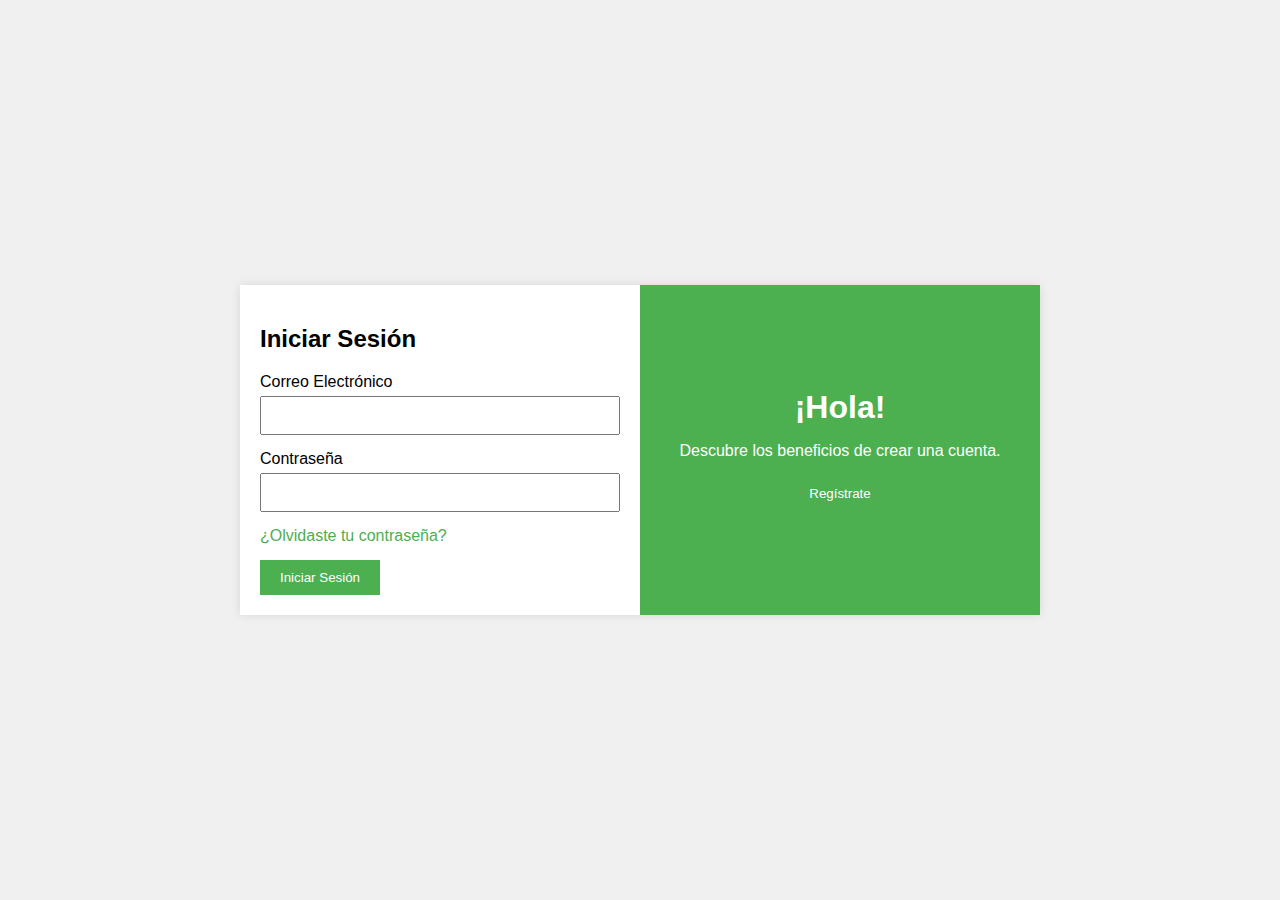
==== index.html @ 784b557a "Inicio hopet" ====
<!DOCTYPE html>
<html>
    <head>
        <meta charset="utf-8">
        <meta http-equiv="X-UA-Compatible" content="IE=edge">
        <title>Inicio de Sesión</title>
        <meta name="description" content="">
        <meta name="viewport" content="width=device-width, initial-scale=1">
        <link rel="stylesheet" href="./Styles/index.css">
    </head>
    <body>
        <div class="container">
            <div class="left-panel">
                <h2>Iniciar Sesión</h2>
                <div class="form-group">
                    <label for="email">Correo Electrónico</label>
                    <input type="email" id="email" name="email">
                </div>
                <div class="form-group">
                    <label for="password">Contraseña</label>
                    <input type="password" id="password" name="password">
                </div>
                <div class="form-group">
                    <a href="#">¿Olvidaste tu contraseña?</a>
                </div>
                <button class="btn">Iniciar Sesión</button>
            </div>
            <div class="right-panel">
                <h1>¡Hola!</h1>
                <p>Descubre los beneficios de crear una cuenta.</p>
                <button class="btn">Regístrate</button>
            </div>
        </div>
    </body>
</html>
---- Styles/index.css ----
body {
    display: flex;
    justify-content: center;
    align-items: center;
    height: 100vh;
    margin: 0;
    font-family: Arial, sans-serif;
    background-color: #f0f0f0;
}
.container {
    display: flex;
    width: 800px;
    box-shadow: 0 0 10px rgba(0, 0, 0, 0.1);
}
.left-panel, .right-panel {
    padding: 20px;
    width: 50%;
}
.left-panel {
    background-color: #fff;
}
.right-panel {
    background-color: #4CAF50;
    color: #fff;
    display: flex;
    flex-direction: column;
    justify-content: center;
    align-items: center;
}
.right-panel h1 {
    margin: 0;
}
.form-group {
    margin-bottom: 15px;
}
.form-group label {
    display: block;
    margin-bottom: 5px;
}
.form-group input {
    width: 100%;
    padding: 10px;
    box-sizing: border-box;
}
.form-group a {
    display: block;
    margin-top: 10px;
    color: #4CAF50;
    text-decoration: none;
}
.form-group a:hover {
    text-decoration: underline;
}
.btn {
    display: inline-block;
    padding: 10px 20px;
    background-color: #4CAF50;
    color: #fff;
    border: none;
    cursor: pointer;
    text-align: center;
}
.btn:hover {
    background-color: #45a049;
}
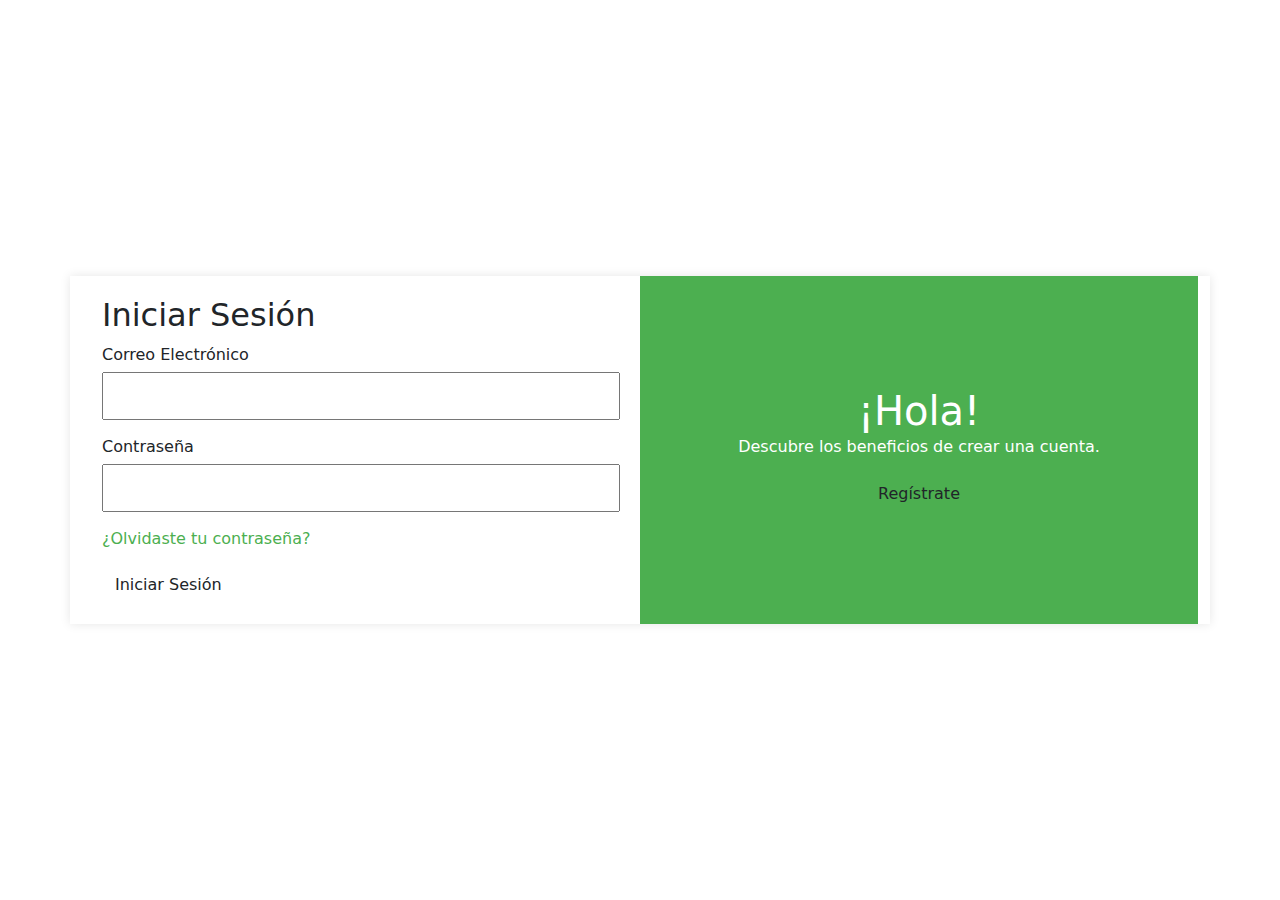
==== commit fff3341b: "bootstrap" ====
--- a/index.html
+++ b/index.html
@@ -7,6 +7,8 @@
         <meta name="description" content="">
         <meta name="viewport" content="width=device-width, initial-scale=1">
         <link rel="stylesheet" href="./Styles/index.css">
+        <link href="https://cdn.jsdelivr.net/npm/bootstrap@5.3.3/dist/css/bootstrap.min.css" rel="stylesheet" integrity="sha384-QWTKZyjpPEjISv5WaRU9OFeRpok6YctnYmDr5pNlyT2bRjXh0JMhjY6hW+ALEwIH" crossorigin="anonymous">
+
     </head>
     <body>
         <div class="container">
@@ -31,5 +33,6 @@
                 <button class="btn">Regístrate</button>
             </div>
         </div>
+        <script src="https://cdn.jsdelivr.net/npm/bootstrap@5.3.3/dist/js/bootstrap.bundle.min.js" integrity="sha384-YvpcrYf0tY3lHB60NNkmXc5s9fDVZLESaAA55NDzOxhy9GkcIdslK1eN7N6jIeHz" crossorigin="anonymous"></script>
     </body>
 </html>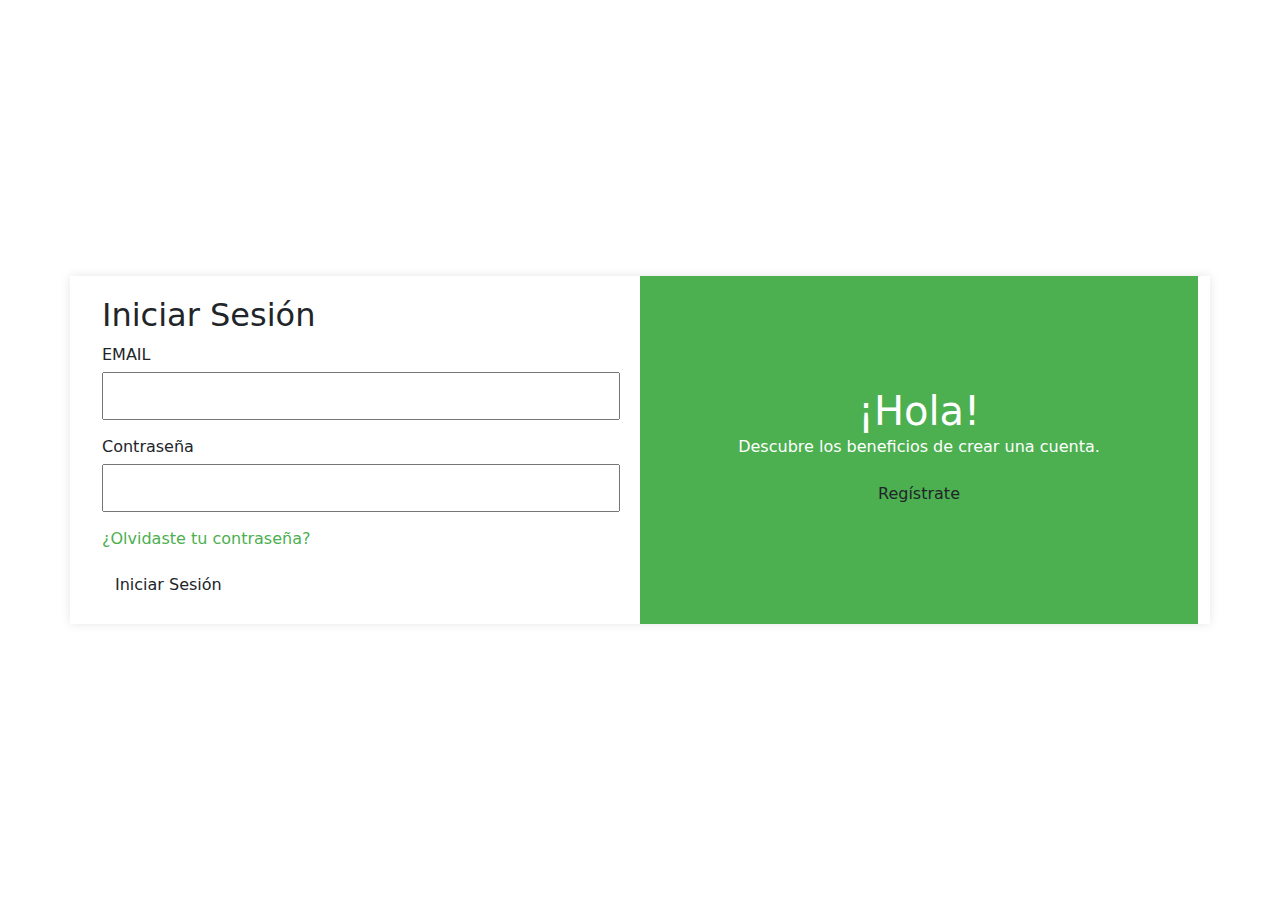
==== commit 5b937736: "email" ====
--- a/index.html
+++ b/index.html
@@ -15,7 +15,7 @@
             <div class="left-panel">
                 <h2>Iniciar Sesión</h2>
                 <div class="form-group">
-                    <label for="email">Correo Electrónico</label>
+                    <label for="email">EMAIL</label>
                     <input type="email" id="email" name="email">
                 </div>
                 <div class="form-group">
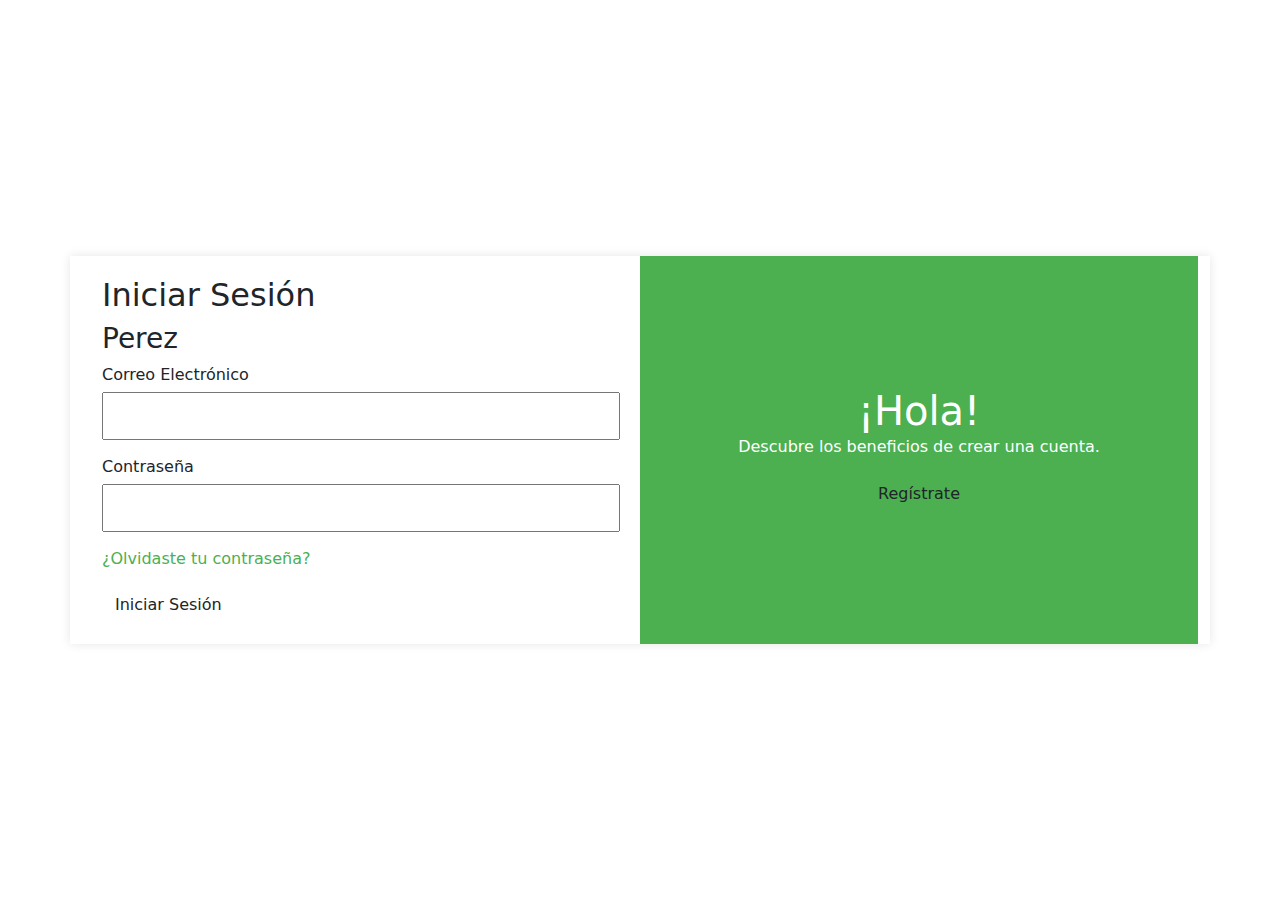
==== commit c42a6ded: "ll" ====
--- a/index.html
+++ b/index.html
@@ -14,8 +14,9 @@
         <div class="container">
             <div class="left-panel">
                 <h2>Iniciar Sesión</h2>
+                <h3>Perez</h3>
                 <div class="form-group">
-                    <label for="email">EMAIL</label>
+                    <label for="email">Correo Electrónico</label>
                     <input type="email" id="email" name="email">
                 </div>
                 <div class="form-group">
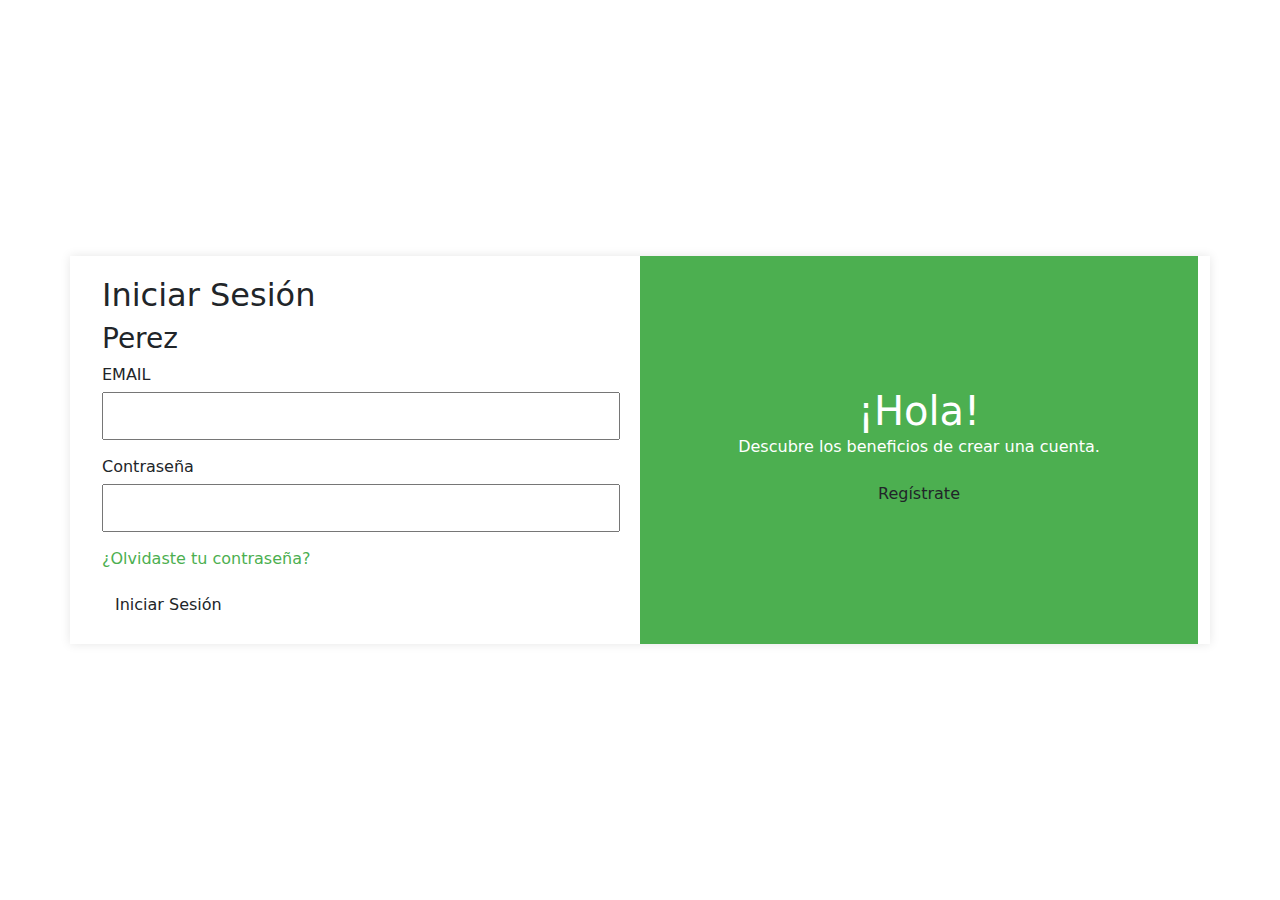
==== commit 12451575: "Merge branch 'main' of https://github.com/IsaiGonzalezz/hopet" ====
--- a/index.html
+++ b/index.html
@@ -16,7 +16,7 @@
                 <h2>Iniciar Sesión</h2>
                 <h3>Perez</h3>
                 <div class="form-group">
-                    <label for="email">Correo Electrónico</label>
+                    <label for="email">EMAIL</label>
                     <input type="email" id="email" name="email">
                 </div>
                 <div class="form-group">
